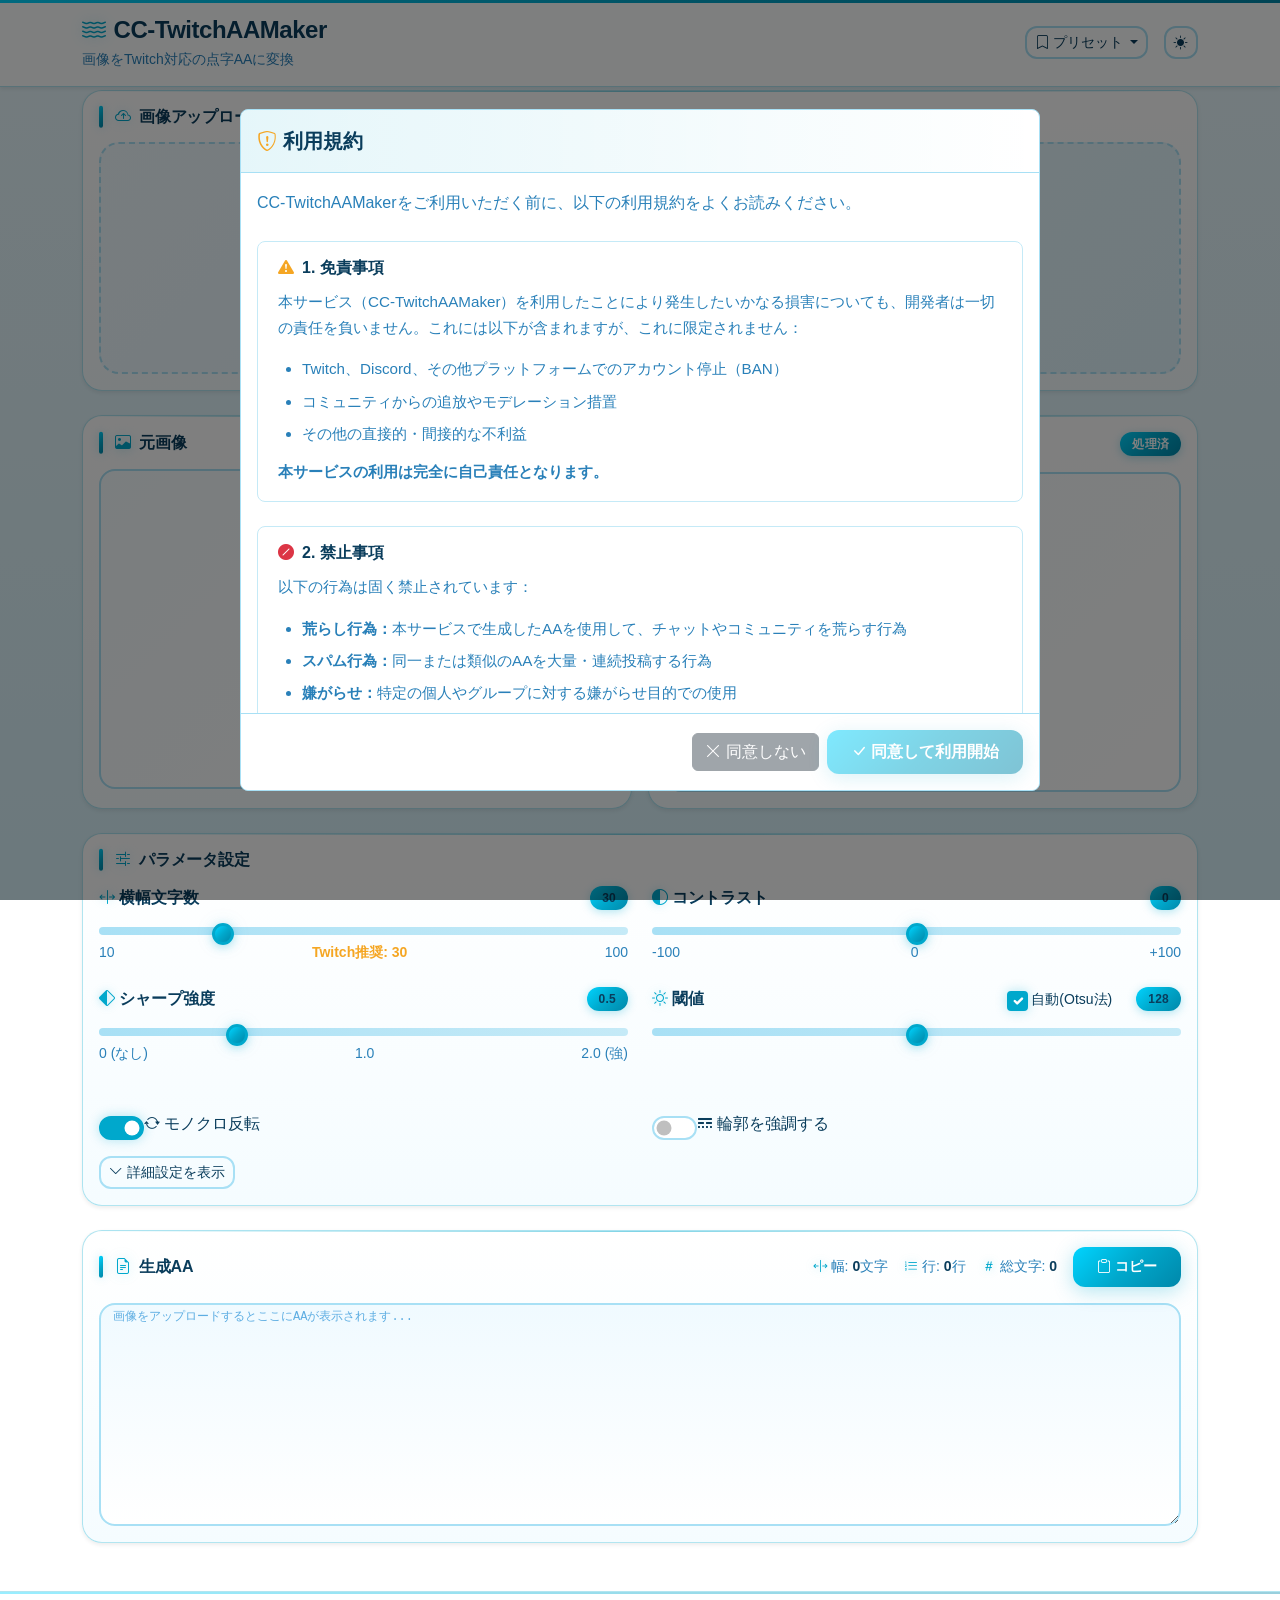
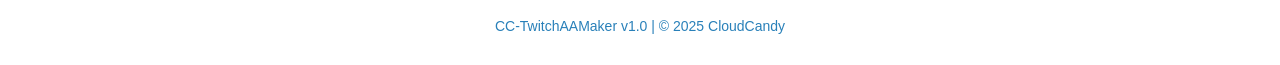
==== index.html @ 6445934b "first commit" ====
<!DOCTYPE html>
<!--
  CC-TwitchAAMaker v1.0
  画像をTwitchチャット対応の点字アスキーアート（Braille AA）に変換するWebアプリケーション
  
  Author: CloudCandy
  License: MIT
  Repository: https://github.com/CloudCandy/CC-TwitchAAMaker
-->
<html lang="ja">
<head>
  <meta charset="UTF-8">
  <meta name="viewport" content="width=device-width, initial-scale=1.0">
  <title>CC-TwitchAAMaker v1.0</title>
  <meta name="description" content="画像をTwitchチャット用の点字アスキーアートに変換するツール">
  <meta name="author" content="CloudCandy">
  <link
    href="https://cdn.jsdelivr.net/npm/bootstrap@5.3.3/dist/css/bootstrap.min.css"
    rel="stylesheet"
    integrity="sha384-QWTKZyjpPEjISv5WaRU9OFeRpok6YctnYmDr5pNlyT2bRjXh0JMhjY6hW+ALEwIH"
    crossorigin="anonymous"
  >
  <link
    rel="stylesheet"
    href="https://cdn.jsdelivr.net/npm/bootstrap-icons@1.11.3/font/bootstrap-icons.min.css"
  >
  <!-- Cropper.js CSS -->
  <link
    rel="stylesheet"
    href="https://cdn.jsdelivr.net/npm/cropperjs@1.6.2/dist/cropper.min.css"
  >
  <link rel="stylesheet" href="css/index.css">
</head>
<body class="theme-dark">
  <!-- Header -->
  <header class="app-header py-3 mb-4 shadow-sm">
    <div class="container d-flex flex-column flex-md-row align-items-md-center justify-content-between gap-3">
      <div>
        <h1 class="h4 mb-1 d-flex align-items-center gap-2">
          <i class="bi bi-water"></i>
          CC-TwitchAAMaker
        </h1>
        <p class="mb-0 small" style="color: var(--text-secondary);">画像をTwitch対応の点字AAに変換</p>
      </div>
      <div class="d-flex align-items-center gap-3">
        <!-- Preset Dropdown -->
        <div class="dropdown">
          <button class="btn btn-outline-secondary btn-sm dropdown-toggle" type="button" id="presetDropdown" data-bs-toggle="dropdown" aria-expanded="false">
            <i class="bi bi-bookmark"></i> プリセット
          </button>
          <ul class="dropdown-menu dropdown-menu-end" aria-labelledby="presetDropdown">
            <li><h6 class="dropdown-header">組み込みプリセット</h6></li>
            <li><button class="dropdown-item" type="button" data-preset="default">デフォルト</button></li>
            <li><button class="dropdown-item" type="button" data-preset="photo">写真向け</button></li>
            <li><button class="dropdown-item" type="button" data-preset="lineart">線画・ロゴ向け</button></li>
            <li><button class="dropdown-item" type="button" data-preset="pixel">ドット絵向け</button></li>
            <li><button class="dropdown-item" type="button" data-preset="illustration">イラスト向け</button></li>
            <li><button class="dropdown-item" type="button" data-preset="edge">エッジ抽出</button></li>
            <li><hr class="dropdown-divider"></li>
            <li><h6 class="dropdown-header">カスタム</h6></li>
            <li><button class="dropdown-item" type="button" id="savePreset"><i class="bi bi-save"></i> 現在の設定を保存</button></li>
            <li><button class="dropdown-item" type="button" id="loadPreset"><i class="bi bi-folder-open"></i> 保存した設定を読込</button></li>
          </ul>
        </div>
        <!-- Theme Toggle -->
        <button id="themeToggle" class="btn btn-outline-secondary btn-sm" type="button" aria-label="テーマ切替">
          <i class="bi bi-moon-fill"></i>
        </button>
      </div>
    </div>
  </header>

  <main class="container pb-5">
    <!-- Image Upload with Drag & Drop -->
    <div class="card mb-4 shadow-sm">
      <div class="card-body">
        <h2 class="h6 mb-3 d-flex align-items-center gap-2">
          <i class="bi bi-cloud-arrow-up"></i> 画像アップロード
        </h2>
        <div id="dropZone" class="drop-zone" role="button" tabindex="0" aria-label="画像をドラッグ&ドロップまたはクリックして選択">
          <div class="drop-zone-content">
            <i class="bi bi-droplet-half display-4 mb-2"></i>
            <p class="mb-1">ここに画像をドラッグ&ドロップ</p>
            <p class="small mb-0">または<span class="text-primary fw-semibold">クリックして選択</span></p>
          </div>
          <input type="file" class="d-none" id="imageInput" accept="image/*">
        </div>
      </div>
    </div>

    <!-- Preview Section -->
    <div class="row g-3 mb-4">
      <div class="col-lg-6">
        <div class="card h-100 shadow-sm">
          <div class="card-body">
            <div class="d-flex justify-content-between align-items-center mb-3">
              <h2 class="h6 mb-0 d-flex align-items-center gap-2">
                <i class="bi bi-image"></i> 元画像
              </h2>
              <span class="badge bg-secondary">入力</span>
            </div>
            <div class="preview-container">
              <img id="imagePreview" class="preview-image" alt="元画像プレビュー">
              <div class="preview-placeholder" id="originalPlaceholder">
                <i class="bi bi-image display-5"></i>
              </div>
            </div>
          </div>
        </div>
      </div>
      <div class="col-lg-6">
        <div class="card h-100 shadow-sm">
          <div class="card-body">
            <div class="d-flex justify-content-between align-items-center mb-3">
              <h2 class="h6 mb-0 d-flex align-items-center gap-2">
                <i class="bi bi-stars"></i> 処理後
              </h2>
              <span class="badge bg-primary">処理済</span>
            </div>
            <div class="preview-container">
              <img id="ditherImagePreview" class="preview-image" alt="処理後プレビュー">
              <div class="preview-placeholder" id="processedPlaceholder">
                <i class="bi bi-stars display-5"></i>
              </div>
            </div>
          </div>
        </div>
      </div>
    </div>

    <!-- Parameters Section -->
    <div class="card mb-4 shadow-sm">
      <div class="card-body">
        <h2 class="h6 mb-3 d-flex align-items-center gap-2">
          <i class="bi bi-sliders2"></i> パラメータ設定
        </h2>
        
        <!-- Basic Parameters (Always Visible) -->
        <div class="row g-4" id="basicParams">
          <!-- Width -->
          <div class="col-md-6">
            <label for="aa-width" class="form-label d-flex justify-content-between">
              <span><i class="bi bi-arrows-expand-vertical"></i> 横幅文字数</span>
              <span class="badge bg-primary" id="widthValue">30</span>
            </label>
            <input type="range" class="form-range" id="aa-width" min="10" max="100" value="30">
            <div class="d-flex justify-content-between small" style="color: var(--text-secondary);">
              <span>10</span>
              <span class="text-warning fw-semibold">Twitch推奨: 30</span>
              <span>100</span>
            </div>
          </div>

          <!-- Contrast -->
          <div class="col-md-6">
            <label for="aa-contrast" class="form-label d-flex justify-content-between">
              <span><i class="bi bi-circle-half"></i> コントラスト</span>
              <span class="badge bg-primary" id="contrastValue">0</span>
            </label>
            <input type="range" class="form-range" id="aa-contrast" min="-100" max="100" value="0">
            <div class="d-flex justify-content-between small" style="color: var(--text-secondary);">
              <span>-100</span>
              <span>0</span>
              <span>+100</span>
            </div>
          </div>

          <!-- Sharpen -->
          <div class="col-md-6">
            <label for="aa-sharpen" class="form-label d-flex justify-content-between">
              <span><i class="bi bi-diamond-half"></i> シャープ強度</span>
              <span class="badge bg-primary" id="sharpenValue">0.5</span>
            </label>
            <input type="range" class="form-range" id="aa-sharpen" min="0" max="2" step="0.1" value="0.5">
            <div class="d-flex justify-content-between small" style="color: var(--text-secondary);">
              <span>0 (なし)</span>
              <span>1.0</span>
              <span>2.0 (強)</span>
            </div>
          </div>

          <!-- Binary Threshold (default visible) -->
          <div class="col-md-6" id="binaryThresholdGroup">
            <label for="aa-threshold" class="form-label d-flex justify-content-between align-items-center">
              <span><i class="bi bi-brightness-high"></i> 閾値</span>
              <div class="d-flex align-items-center gap-2">
                <div class="form-check form-check-inline mb-0">
                  <input class="form-check-input" type="checkbox" id="autoThreshold" checked>
                  <label class="form-check-label small" for="autoThreshold">自動(Otsu法)</label>
                </div>
                <span class="badge bg-primary" id="thresholdValue">128</span>
              </div>
            </label>
            <input type="range" class="form-range" id="aa-threshold" min="0" max="255" value="128">
          </div>

          <!-- Reverse Option -->
          <div class="col-md-6">
            <div class="form-check form-switch mt-4">
              <input class="form-check-input" type="checkbox" id="aa-reverse" checked>
              <label class="form-check-label" for="aa-reverse">
                <i class="bi bi-arrow-repeat"></i> モノクロ反転
              </label>
            </div>
          </div>

          <!-- Contour Enhancement -->
          <div class="col-md-6">
            <div class="form-check form-switch mt-4">
              <input class="form-check-input" type="checkbox" id="aa-contour">
              <label class="form-check-label" for="aa-contour">
                <i class="bi bi-border-style"></i> 輪郭を強調する
              </label>
            </div>
          </div>
        </div>

        <!-- Advanced Toggle Button -->
        <div class="mt-3">
          <button type="button" class="btn btn-outline-secondary btn-sm" id="toggleAdvanced" data-expanded="false">
            <i class="bi bi-chevron-down"></i> 詳細設定を表示
          </button>
        </div>

        <!-- Advanced Parameters (Hidden by Default) -->
        <div class="row g-4 mt-2" id="advancedParams" style="display: none;">
          <!-- Gamma -->
          <div class="col-md-6">
            <label for="aa-gamma" class="form-label d-flex justify-content-between">
              <span><i class="bi bi-sun"></i> ガンマ補正</span>
              <span class="badge bg-primary" id="gammaValue">1.0</span>
            </label>
            <input type="range" class="form-range" id="aa-gamma" min="0.1" max="3.0" step="0.1" value="1.0">
            <div class="d-flex justify-content-between small" style="color: var(--text-secondary);">
              <span>0.1 (暗)</span>
              <span>1.0</span>
              <span>3.0 (明)</span>
            </div>
          </div>

          <!-- Noise Reduction -->
          <div class="col-md-6">
            <label for="aa-noise" class="form-label d-flex justify-content-between">
              <span><i class="bi bi-magic"></i> ノイズ除去</span>
            </label>
            <select class="form-select" id="aa-noise">
              <option value="none">なし</option>
              <option value="median">メディアンフィルタ</option>
              <option value="gaussian">ガウシアンブラー</option>
            </select>
          </div>

          <!-- Noise Strength (conditional) -->
          <div class="col-md-6" id="noiseStrengthGroup" style="display: none;">
            <label for="aa-noise-strength" class="form-label d-flex justify-content-between">
              <span><i class="bi bi-sliders"></i> ノイズ除去強度</span>
              <span class="badge bg-primary" id="noiseStrengthValue">1</span>
            </label>
            <input type="range" class="form-range" id="aa-noise-strength" min="1" max="3" step="1" value="1">
            <div class="d-flex justify-content-between small" style="color: var(--text-secondary);">
              <span>1 (弱)</span>
              <span>2</span>
              <span>3 (強)</span>
            </div>
          </div>

          <!-- Edge Filter -->
          <div class="col-md-6">
            <label for="aa-edge" class="form-label d-flex justify-content-between">
              <span><i class="bi bi-border-style"></i> エッジ検出</span>
            </label>
            <select class="form-select" id="aa-edge">
              <option value="none">なし</option>
              <optgroup label="基本">
                <option value="sobel">Sobel</option>
                <option value="prewitt">Prewitt</option>
                <option value="laplacian">Laplacian</option>
              </optgroup>
              <optgroup label="高精度">
                <option value="scharr">Scharr（高精度）</option>
                <option value="canny">Canny（最高品質）</option>
              </optgroup>
              <optgroup label="輪郭強調">
                <option value="dog">DoG（差分ガウス）</option>
                <option value="edge-enhance">輪郭強調</option>
              </optgroup>
            </select>
          </div>

          <!-- Threshold Type -->
          <div class="col-md-6">
            <label for="aa-threshold-type" class="form-label d-flex justify-content-between">
              <span><i class="bi bi-brightness-high"></i> 閾値方式</span>
            </label>
            <select class="form-select" id="aa-threshold-type">
              <option value="binary">二値化閾値</option>
              <option value="adaptive">適応的閾値</option>
            </select>
          </div>

          <!-- Adaptive Threshold Block Size (conditional) -->
          <div class="col-md-6" id="adaptiveBlockSizeGroup" style="display: none;">
            <label for="aa-adaptive-blocksize" class="form-label d-flex justify-content-between">
              <span><i class="bi bi-grid"></i> ブロックサイズ</span>
              <span class="badge bg-primary" id="adaptiveBlockSizeValue">11</span>
            </label>
            <input type="range" class="form-range" id="aa-adaptive-blocksize" min="3" max="31" step="2" value="11">
            <div class="d-flex justify-content-between small" style="color: var(--text-secondary);">
              <span>3 (細)</span>
              <span>15</span>
              <span>31 (粗)</span>
            </div>
          </div>

          <!-- Adaptive Threshold C (conditional) -->
          <div class="col-md-6" id="adaptiveCGroup" style="display: none;">
            <label for="aa-adaptive-c" class="form-label d-flex justify-content-between">
              <span><i class="bi bi-plus-slash-minus"></i> 補正値(C)</span>
              <span class="badge bg-primary" id="adaptiveCValue">2</span>
            </label>
            <input type="range" class="form-range" id="aa-adaptive-c" min="-10" max="20" step="1" value="2">
            <div class="d-flex justify-content-between small" style="color: var(--text-secondary);">
              <span>-10</span>
              <span>5</span>
              <span>20</span>
            </div>
          </div>

          <!-- Dither Option -->
          <div class="col-md-6">
            <div class="form-check form-switch mt-4">
              <input class="form-check-input" type="checkbox" id="aa-dither">
              <label class="form-check-label" for="aa-dither">
                <i class="bi bi-grid-3x3-gap"></i> ディザリング
              </label>
            </div>
          </div>

          <!-- Blank Character Option -->
          <div class="col-md-6">
            <div class="form-check form-switch mt-4">
              <input class="form-check-input" type="checkbox" id="aa-dot-blank" checked>
              <label class="form-check-label" for="aa-dot-blank">
                <i class="bi bi-square"></i> 空白を1ドット文字で統一
                <small class="d-block text-muted" style="font-size: 0.75rem;">幅ズレ防止（⡀）/ OFF時は空白（⠀）</small>
              </label>
            </div>
          </div>
        </div>
      </div>
    </div>

    <!-- Result Section -->
    <div class="card shadow-sm">
      <div class="card-body">
        <div class="d-flex flex-wrap justify-content-between align-items-center gap-2 mb-3">
          <h2 class="h6 mb-0 d-flex align-items-center gap-2">
            <i class="bi bi-file-earmark-text"></i> 生成AA
          </h2>
          <div class="d-flex align-items-center gap-3">
            <!-- Stats -->
            <div class="aa-stats d-flex gap-3 small">
              <span>
                <i class="bi bi-arrows-expand-vertical"></i> 幅: <span id="statCols" class="fw-semibold">0</span>文字
              </span>
              <span>
                <i class="bi bi-list-ol"></i> 行: <span id="statRows" class="fw-semibold">0</span>行
              </span>
              <span>
                <i class="bi bi-hash"></i> 総文字: <span id="statTotal" class="fw-semibold">0</span>
              </span>
            </div>
            <!-- Copy Button -->
            <button id="copyAA" class="btn btn-primary btn-sm" type="button">
              <i class="bi bi-clipboard"></i> コピー
            </button>
          </div>
        </div>
        <textarea 
          class="form-control aa-output" 
          id="aa-result" 
          rows="15" 
          readonly 
          placeholder="画像をアップロードするとここにAAが表示されます..."
          aria-label="生成されたアスキーアート"
        ></textarea>
      </div>
    </div>
  </main>

  <!-- Toast Container -->
  <div class="toast-container position-fixed bottom-0 end-0 p-3">
    <div id="toast" class="toast align-items-center border-0" role="alert" aria-live="assertive" aria-atomic="true">
      <div class="d-flex">
        <div class="toast-body text-white">
          <i class="bi bi-check-circle me-2"></i>
          <span id="toastMessage">コピーしました！</span>
        </div>
        <button type="button" class="btn-close btn-close-white me-2 m-auto" data-bs-dismiss="toast" aria-label="閉じる"></button>
      </div>
    </div>
  </div>

  <!-- Crop Modal -->
  <div class="modal fade" id="cropModal" tabindex="-1" aria-labelledby="cropModalLabel" aria-hidden="true" data-bs-backdrop="static">
    <div class="modal-dialog modal-xl modal-dialog-centered">
      <div class="modal-content">
        <div class="modal-header">
          <h5 class="modal-title" id="cropModalLabel">
            <i class="bi bi-crop"></i> 画像をクリッピング
          </h5>
          <button type="button" class="btn-close" data-bs-dismiss="modal" aria-label="閉じる"></button>
        </div>
        <div class="modal-body">
          <div class="crop-instructions mb-3">
            <small class="text-secondary">
              <i class="bi bi-info-circle"></i> 
              ドラッグで範囲を選択・調整してください。クリッピングせずに確定すると画像全体を使用します。
            </small>
          </div>
          <div class="crop-container" id="cropContainer">
            <img id="cropImage" src="" alt="クリッピング対象画像">
          </div>
          <div class="crop-info mt-3 d-flex flex-wrap justify-content-between align-items-center gap-2">
            <div class="d-flex flex-wrap gap-2">
              <span class="badge bg-secondary" id="cropSizeInfo">選択範囲: --</span>
              <span class="badge bg-info" id="cropOriginalSize">元画像: --</span>
            </div>
            <div class="btn-group btn-group-sm">
              <button type="button" class="btn btn-outline-secondary" id="cropRotateLeft" title="左に90°回転">
                <i class="bi bi-arrow-counterclockwise"></i>
              </button>
              <button type="button" class="btn btn-outline-secondary" id="cropRotateRight" title="右に90°回転">
                <i class="bi bi-arrow-clockwise"></i>
              </button>
              <button type="button" class="btn btn-outline-secondary" id="cropFlipH" title="水平反転">
                <i class="bi bi-symmetry-vertical"></i>
              </button>
              <button type="button" class="btn btn-outline-secondary" id="cropFlipV" title="垂直反転">
                <i class="bi bi-symmetry-horizontal"></i>
              </button>
              <button type="button" class="btn btn-outline-secondary" id="cropReset" title="リセット">
                <i class="bi bi-x-circle"></i>
              </button>
            </div>
          </div>
        </div>
        <div class="modal-footer">
          <button type="button" class="btn btn-outline-secondary" id="cropSkip">
            <i class="bi bi-arrow-right"></i> クリッピングせずに使用
          </button>
          <button type="button" class="btn btn-primary" id="cropConfirm">
            <i class="bi bi-check-lg"></i> クリッピングして確定
          </button>
        </div>
      </div>
    </div>
  </div>

  <!-- Terms of Service Modal -->
  <div class="modal fade" id="tosModal" data-bs-backdrop="static" data-bs-keyboard="false" tabindex="-1" aria-labelledby="tosModalLabel" aria-hidden="true">
    <div class="modal-dialog modal-lg modal-dialog-centered modal-dialog-scrollable">
      <div class="modal-content">
        <div class="modal-header">
          <h5 class="modal-title" id="tosModalLabel">
            <i class="bi bi-shield-exclamation"></i> 利用規約
          </h5>
        </div>
        <div class="modal-body">
          <div class="tos-content">
            <p class="lead mb-4">CC-TwitchAAMakerをご利用いただく前に、以下の利用規約をよくお読みください。</p>
            
            <div class="tos-section mb-4">
              <h6 class="tos-section-title"><i class="bi bi-exclamation-triangle-fill text-warning"></i> 1. 免責事項</h6>
              <div class="tos-section-content">
                <p>本サービス（CC-TwitchAAMaker）を利用したことにより発生したいかなる損害についても、開発者は一切の責任を負いません。これには以下が含まれますが、これに限定されません：</p>
                <ul>
                  <li>Twitch、Discord、その他プラットフォームでのアカウント停止（BAN）</li>
                  <li>コミュニティからの追放やモデレーション措置</li>
                  <li>その他の直接的・間接的な不利益</li>
                </ul>
                <p class="mb-0"><strong>本サービスの利用は完全に自己責任となります。</strong></p>
              </div>
            </div>
            
            <div class="tos-section mb-4">
              <h6 class="tos-section-title"><i class="bi bi-slash-circle-fill text-danger"></i> 2. 禁止事項</h6>
              <div class="tos-section-content">
                <p>以下の行為は固く禁止されています：</p>
                <ul>
                  <li><strong>荒らし行為：</strong>本サービスで生成したAAを使用して、チャットやコミュニティを荒らす行為</li>
                  <li><strong>スパム行為：</strong>同一または類似のAAを大量・連続投稿する行為</li>
                  <li><strong>嫌がらせ：</strong>特定の個人やグループに対する嫌がらせ目的での使用</li>
                  <li><strong>違法コンテンツ：</strong>違法、有害、または不適切なコンテンツの生成・配布</li>
                  <li><strong>著作権侵害：</strong>著作権で保護された画像の無断使用</li>
                </ul>
                <p class="mb-0 text-danger"><strong><i class="bi bi-exclamation-octagon"></i> 荒らし行為が確認された場合、本サービスの利用権利を永久に剥奪します。</strong></p>
              </div>
            </div>
            
            <div class="tos-section mb-4">
              <h6 class="tos-section-title"><i class="bi bi-hand-thumbs-up-fill text-success"></i> 3. 適切な使用方法</h6>
              <div class="tos-section-content">
                <p>本サービスは以下のような用途での使用を想定しています：</p>
                <ul>
                  <li>配信者への応援メッセージとしてのAA投稿</li>
                  <li>コミュニティ内での適度なエンターテインメント</li>
                  <li>個人的な創作活動</li>
                </ul>
                <p class="mb-0">各プラットフォームの利用規約やコミュニティガイドラインを遵守してください。</p>
              </div>
            </div>
            
            <div class="tos-section mb-4">
              <h6 class="tos-section-title"><i class="bi bi-arrow-repeat"></i> 4. 規約の変更</h6>
              <div class="tos-section-content">
                <p class="mb-0">本規約は予告なく変更される場合があります。変更後も継続して本サービスを利用された場合、変更後の規約に同意したものとみなします。</p>
              </div>
            </div>
            
            <div class="tos-section">
              <h6 class="tos-section-title"><i class="bi bi-info-circle-fill text-info"></i> 5. お問い合わせ</h6>
              <div class="tos-section-content">
                <p class="mb-0">本サービスに関するお問い合わせは、GitHubリポジトリのIssuesまたは開発者のSNSアカウントまでお願いいたします。</p>
              </div>
            </div>
          </div>
          
          <hr class="my-4">
          
          <div class="form-check">
            <input class="form-check-input" type="checkbox" id="tosAgreeCheck">
            <label class="form-check-label" for="tosAgreeCheck">
              <strong>上記の利用規約を読み、内容に同意します。</strong>
            </label>
          </div>
        </div>
        <div class="modal-footer">
          <button type="button" class="btn btn-secondary" id="tosDecline" disabled>
            <i class="bi bi-x-lg"></i> 同意しない
          </button>
          <button type="button" class="btn btn-primary" id="tosAgree" disabled>
            <i class="bi bi-check-lg"></i> 同意して利用開始
          </button>
        </div>
      </div>
    </div>
  </div>

  <!-- Footer -->
  <footer class="text-center py-4 small">
    <p class="mb-1" style="color: var(--text-secondary);">CC-TwitchAAMaker v1.0 | &copy; 2025 CloudCandy</p>
  </footer>

  <script src="https://cdn.jsdelivr.net/npm/bootstrap@5.3.3/dist/js/bootstrap.bundle.min.js" integrity="sha384-YvpcrYf0tY3lHB60NNkmXc5s9fDVZLESaAA55NDzOxhy9GkcIdslK1eN7N6jIeHz" crossorigin="anonymous"></script>
  <!-- Cropper.js -->
  <script src="https://cdn.jsdelivr.net/npm/cropperjs@1.6.2/dist/cropper.min.js"></script>
  <script src="js/index.js"></script>
</body>
</html>
---- css/index.css ----
/**
 * CC-TwitchAAMaker v1.0 - Styles
 * 画像をTwitchチャット対応の点字AAに変換するWebアプリケーション
 * 
 * 清涼感・未来感・青春・サイダーをイメージした水色・青ベースのデザイン
 * 
 * @author CloudCandy
 * @license MIT
 * @version 1.0.0
 */

/* ----------------------------------------
   CSS Variables - Theme System
   ---------------------------------------- */
:root {
  /* Dark Theme (Default) - 深海から見上げる青空 */
  --bg-main: #0a1628;
  --bg-surface: #0f2140;
  --bg-surface-hover: #153058;
  --bg-input: #0d1c35;
  --text-primary: #e8f4fc;
  --text-secondary: #7eb8e0;
  --text-muted: #4a8cbd;
  --border-default: #1e4976;
  --border-muted: #163a5c;
  --accent-primary: #00d4ff;
  --accent-primary-hover: #00b8e6;
  --accent-secondary: #0099cc;
  --accent-success: #00e5a0;
  --accent-warning: #ffc857;
  --accent-danger: #ff6b6b;
  --shadow-color: rgba(0, 180, 255, 0.15);
  --shadow-card: 0 10px 40px rgba(0, 150, 220, 0.35), 0 6px 20px rgba(0, 100, 180, 0.25);
  --shadow-card-hover: 0 16px 50px rgba(0, 180, 255, 0.45), 0 8px 25px rgba(0, 130, 200, 0.3);
  --glow-color: rgba(0, 212, 255, 0.4);
  --glow-soft: rgba(0, 212, 255, 0.15);
  --aa-bg: #081222;
  --aa-text: #b8e0f7;
  --preview-bg: #0d1c35;
  --drop-zone-bg: linear-gradient(135deg, #0f2140 0%, #0a1a30 100%);
  --drop-zone-border: #00d4ff;
  --drop-zone-active-bg: linear-gradient(135deg, #153058 0%, #1a3a5c 100%);
  --gradient-accent: linear-gradient(135deg, #00d4ff 0%, #0099ff 50%, #0066cc 100%);
  --gradient-surface: linear-gradient(180deg, #0a1628 0%, #071020 100%);
  --gradient-card: linear-gradient(180deg, #0f2140 0%, #0c1a32 100%);
  --card-header-bg: linear-gradient(90deg, rgba(0, 212, 255, 0.1) 0%, transparent 100%);
  --glass-bg: rgba(15, 33, 64, 0.8);
  --glass-border: rgba(0, 212, 255, 0.2);
}

.theme-light {
  /* Light Theme - 夏の空とソーダ水 */
  --bg-main: #e8f7fc;
  --bg-surface: #ffffff;
  --bg-surface-hover: #d4f0fa;
  --bg-input: #ffffff;
  --text-primary: #0a3d5c;
  --text-secondary: #2980b9;
  --text-muted: #5dade2;
  --border-default: #a8e0f5;
  --border-muted: #c5eaf7;
  --accent-primary: #00a8cc;
  --accent-primary-hover: #0090b3;
  --accent-secondary: #0077aa;
  --accent-success: #00c896;
  --accent-warning: #f5a623;
  --accent-danger: #e74c3c;
  --shadow-color: rgba(0, 150, 200, 0.12);
  --shadow-card: 0 10px 40px rgba(0, 140, 180, 0.3), 0 6px 20px rgba(0, 100, 160, 0.2);
  --shadow-card-hover: 0 16px 50px rgba(0, 160, 200, 0.4), 0 8px 25px rgba(0, 120, 180, 0.25);
  --glow-color: rgba(0, 168, 204, 0.3);
  --glow-soft: rgba(0, 168, 204, 0.1);
  --aa-bg: #f0faff;
  --aa-text: #0a3d5c;
  --preview-bg: #f5fcff;
  --drop-zone-bg: linear-gradient(135deg, #f0faff 0%, #e0f5fc 100%);
  --drop-zone-border: #00a8cc;
  --drop-zone-active-bg: linear-gradient(135deg, #d4f0fa 0%, #c5eaf7 100%);
  --gradient-accent: linear-gradient(135deg, #00d4ff 0%, #00a8cc 50%, #0088aa 100%);
  --gradient-surface: linear-gradient(180deg, #e8f7fc 0%, #d8f2fa 100%);
  --gradient-card: linear-gradient(180deg, #ffffff 0%, #f5fcff 100%);
  --card-header-bg: linear-gradient(90deg, rgba(0, 168, 204, 0.1) 0%, transparent 100%);
  --glass-bg: rgba(255, 255, 255, 0.9);
  --glass-border: rgba(0, 168, 204, 0.3);
}

/* ----------------------------------------
   Base Styles
   ---------------------------------------- */
body {
  background: var(--gradient-surface);
  background-attachment: fixed;
  color: var(--text-primary);
  font-family: -apple-system, BlinkMacSystemFont, "Segoe UI", "Noto Sans JP", Helvetica, Arial, sans-serif;
  transition: background 0.3s ease, color 0.3s ease;
  min-height: 100vh;
  position: relative;
}

/* ----------------------------------------
   Header - サイダーの泡のような軽やかさ
   ---------------------------------------- */
.app-header {
  background: var(--glass-bg);
  backdrop-filter: blur(10px);
  -webkit-backdrop-filter: blur(10px);
  border-bottom: 1px solid var(--glass-border);
  box-shadow: 0 4px 30px var(--shadow-color);
  position: fixed;
  top: 0;
  left: 0;
  right: 0;
  overflow: visible;
  z-index: 1000;
}

/* ヘッダー固定によるコンテンツのオフセット */
body {
  padding-top: 90px; /* ヘッダーの高さ分 */
}

@media (max-width: 767.98px) {
  body {
    padding-top: 110px; /* モバイルでは高さが増える */
  }
}

.app-header::before {
  content: '';
  position: absolute;
  top: 0;
  left: 0;
  right: 0;
  height: 3px;
  background: var(--gradient-accent);
}

.app-header h1 {
  color: var(--text-primary);
  font-weight: 700;
  letter-spacing: -0.02em;
}

.app-header h1 i {
  color: var(--accent-primary);
  filter: drop-shadow(0 0 8px var(--glow-color));
}

/* ----------------------------------------
   Cards - 水色シャドウ付きガラス風カード
   ---------------------------------------- */
.card {
  background: var(--gradient-card);
  border: 1px solid var(--glass-border);
  border-radius: 20px;
  box-shadow: var(--shadow-card);
  overflow: hidden;
  transition: transform 0.3s ease, box-shadow 0.3s ease;
  position: relative;
}

.card::before {
  content: '';
  position: absolute;
  top: 0;
  left: 0;
  right: 0;
  height: 1px;
  background: linear-gradient(90deg, transparent, var(--accent-primary), transparent);
  opacity: 0.5;
}

.card:hover {
  transform: translateY(-4px);
  box-shadow: var(--shadow-card-hover);
}

.card-body {
  background: transparent;
  position: relative;
  z-index: 1;
}

/* Card Headers - セクションタイトル */
.card h2 {
  color: var(--text-primary) !important;
  font-weight: 700;
  position: relative;
  padding-left: 1rem;
  letter-spacing: -0.01em;
}

.card h2::before {
  content: '';
  position: absolute;
  left: 0;
  top: 50%;
  transform: translateY(-50%);
  width: 4px;
  height: 1.4em;
  background: var(--gradient-accent);
  border-radius: 2px;
  box-shadow: 0 0 10px var(--glow-color);
}

.card h2 i {
  color: var(--accent-primary);
  filter: drop-shadow(0 0 6px var(--glow-color));
}

/* ----------------------------------------
   Form Elements
   ---------------------------------------- */
.form-control,
.form-select {
  background-color: var(--bg-input);
  color: var(--text-primary);
  border: 1px solid var(--border-default);
  border-radius: 12px;
  transition: all 0.25s ease;
}

.form-control:focus,
.form-select:focus {
  background-color: var(--bg-input);
  color: var(--text-primary);
  border-color: var(--accent-primary);
  box-shadow: 0 0 0 4px var(--glow-soft), 0 0 20px var(--glow-color);
}

.form-control::placeholder {
  color: var(--text-muted);
}

/* Labels */
.form-label {
  color: var(--text-primary) !important;
  font-weight: 600;
}

.form-label span {
  color: var(--text-primary);
}

.form-label i {
  color: var(--accent-primary);
  filter: drop-shadow(0 0 4px var(--glow-color));
}

/* Range Slider - 水滴のようなスライダー */
.form-range {
  height: 8px;
}

.form-range::-webkit-slider-thumb {
  background: var(--gradient-accent);
  border: 3px solid var(--accent-primary);
  width: 22px;
  height: 22px;
  cursor: pointer;
  box-shadow: 0 2px 10px var(--glow-color), 0 0 20px var(--glow-soft);
  transition: transform 0.2s ease, box-shadow 0.2s ease;
}

.form-range::-webkit-slider-thumb:hover {
  transform: scale(1.15);
  box-shadow: 0 4px 15px var(--glow-color), 0 0 30px var(--glow-soft);
}

.form-range::-moz-range-thumb {
  background: var(--gradient-accent);
  border: 3px solid var(--accent-primary);
  width: 22px;
  height: 22px;
  cursor: pointer;
  box-shadow: 0 2px 10px var(--glow-color);
}

.form-range::-webkit-slider-runnable-track {
  background: linear-gradient(90deg, var(--border-default), var(--border-muted));
  height: 8px;
  border-radius: 4px;
}

.form-range::-moz-range-track {
  background: linear-gradient(90deg, var(--border-default), var(--border-muted));
  height: 8px;
  border-radius: 4px;
}

/* Checkbox & Switch */
.form-check-input {
  background-color: var(--bg-input);
  border: 2px solid var(--border-default);
  width: 1.3em;
  height: 1.3em;
  transition: all 0.2s ease;
}

.form-check-input:checked {
  background-color: var(--accent-primary);
  border-color: var(--accent-primary);
  box-shadow: 0 0 12px var(--glow-color);
}

.form-check-input:focus {
  border-color: var(--accent-primary);
  box-shadow: 0 0 0 4px var(--glow-soft);
}

.form-check-label {
  color: var(--text-primary) !important;
  font-weight: 500;
}

.form-switch .form-check-input {
  width: 2.8em;
  height: 1.5em;
  border-radius: 1em;
}

/* ----------------------------------------
   Buttons - 泡のようなボタン
   ---------------------------------------- */
.btn-primary {
  background: var(--gradient-accent);
  border: none;
  color: #fff;
  font-weight: 600;
  padding: 0.6rem 1.5rem;
  border-radius: 12px;
  box-shadow: 0 4px 20px var(--glow-color);
  transition: all 0.25s ease;
  position: relative;
  overflow: hidden;
}

.btn-primary::before {
  content: '';
  position: absolute;
  top: 0;
  left: -100%;
  width: 100%;
  height: 100%;
  background: linear-gradient(90deg, transparent, rgba(255,255,255,0.3), transparent);
  transition: left 0.5s ease;
}

.btn-primary:hover::before {
  left: 100%;
}

.btn-primary:hover {
  transform: translateY(-3px);
  box-shadow: 0 8px 30px var(--glow-color);
  background: var(--gradient-accent);
  filter: brightness(1.1);
}

.btn-outline-secondary {
  color: var(--text-primary);
  border: 2px solid var(--border-default);
  border-radius: 12px;
  background: transparent;
  font-weight: 500;
  transition: all 0.25s ease;
}

.btn-outline-secondary:hover {
  background: var(--bg-surface-hover);
  color: var(--accent-primary);
  border-color: var(--accent-primary);
  box-shadow: 0 0 15px var(--glow-soft);
}

/* ----------------------------------------
   Badges - キラキラした飴玉
   ---------------------------------------- */
.badge.bg-primary {
  background: var(--gradient-accent) !important;
  font-weight: 700;
  padding: 0.5em 1em;
  border-radius: 20px;
  box-shadow: 0 2px 10px var(--glow-color);
  letter-spacing: 0.02em;
}

.badge.bg-secondary {
  background: linear-gradient(135deg, var(--text-muted), var(--text-secondary)) !important;
  border-radius: 20px;
  font-weight: 600;
}

/* ----------------------------------------
   Dropdown
   ---------------------------------------- */
.dropdown-menu {
  background: var(--glass-bg);
  backdrop-filter: blur(10px);
  -webkit-backdrop-filter: blur(10px);
  border: 1px solid var(--glass-border);
  border-radius: 16px;
  box-shadow: var(--shadow-card);
  padding: 0.75rem;
  z-index: 1050;
}

.dropdown-item {
  color: var(--text-primary);
  border-radius: 10px;
  padding: 0.6rem 1rem;
  font-weight: 500;
  transition: all 0.2s ease;
}

.dropdown-item:hover,
.dropdown-item:focus {
  background: linear-gradient(90deg, var(--glow-soft), transparent);
  color: var(--accent-primary);
  transform: translateX(4px);
}

.dropdown-header {
  color: var(--text-muted);
  font-size: 0.7rem;
  text-transform: uppercase;
  letter-spacing: 0.1em;
  font-weight: 700;
}

.dropdown-divider {
  border-color: var(--glass-border);
  margin: 0.5rem 0;
}

/* ----------------------------------------
   Drop Zone - 水面のような効果
   ---------------------------------------- */
.drop-zone {
  background: var(--drop-zone-bg);
  border: 2px dashed var(--border-default);
  border-radius: 20px;
  padding: 3.5rem 2rem;
  text-align: center;
  cursor: pointer;
  transition: all 0.3s ease;
  position: relative;
  overflow: hidden;
}

.drop-zone::before {
  content: '';
  position: absolute;
  top: -50%;
  left: -50%;
  width: 200%;
  height: 200%;
  background: radial-gradient(circle, var(--glow-soft) 0%, transparent 60%);
  opacity: 0;
  transition: opacity 0.4s ease;
  animation: ripple-bg 3s ease-in-out infinite;
}

@keyframes ripple-bg {
  0%, 100% { transform: scale(0.8); opacity: 0; }
  50% { transform: scale(1); opacity: 0.3; }
}

.drop-zone:hover::before,
.drop-zone.drag-over::before {
  opacity: 1;
}

.drop-zone:hover,
.drop-zone:focus {
  border-color: var(--accent-primary);
  border-style: solid;
  box-shadow: var(--shadow-card), inset 0 0 30px var(--glow-soft);
  outline: none;
}

.drop-zone.drag-over {
  background: var(--drop-zone-active-bg);
  border-color: var(--accent-primary);
  border-style: solid;
  transform: scale(1.02);
  box-shadow: var(--shadow-card-hover), inset 0 0 40px var(--glow-soft);
}

.drop-zone-content {
  pointer-events: none;
  position: relative;
  z-index: 1;
}

.drop-zone-content p {
  color: var(--text-primary);
  margin-bottom: 0.5rem;
  font-weight: 500;
}

.drop-zone-content .small {
  color: var(--text-secondary);
}

.drop-zone-content i {
  color: var(--accent-primary);
  filter: drop-shadow(0 0 15px var(--glow-color));
  transition: transform 0.3s ease;
}

.drop-zone:hover .drop-zone-content i {
  transform: scale(1.1);
}

/* ----------------------------------------
   Preview Container - 固定サイズ
   ---------------------------------------- */
.preview-container {
  position: relative;
  width: 100%;
  height: 320px;
  background: linear-gradient(135deg, var(--preview-bg), var(--bg-input));
  border: 2px solid var(--border-default);
  border-radius: 16px;
  display: flex;
  align-items: center;
  justify-content: center;
  overflow: hidden;
  transition: all 0.3s ease;
}

.preview-container:hover {
  border-color: var(--accent-primary);
  box-shadow: inset 0 0 20px var(--glow-soft);
}

.preview-image {
  display: none;
  width: 100%;
  height: 100%;
  object-fit: contain;
  padding: 10px;
}

.preview-image.visible {
  display: block;
}

.preview-placeholder {
  position: absolute;
  top: 50%;
  left: 50%;
  transform: translate(-50%, -50%);
  color: var(--text-muted);
  opacity: 0.6;
}

.preview-placeholder i {
  filter: drop-shadow(0 0 10px var(--glow-soft));
}

.preview-placeholder.hidden {
  display: none;
}

/* ----------------------------------------
   AA Output - 透明感のある出力欄
   ---------------------------------------- */
.aa-output {
  background: linear-gradient(180deg, var(--aa-bg), var(--bg-input)) !important;
  color: var(--aa-text) !important;
  font-family: "MS Gothic", "Yu Gothic", "Noto Sans Mono CJK JP", monospace;
  font-size: 0.75rem;
  line-height: 1.15;
  white-space: pre;
  overflow-x: auto;
  min-height: 300px;
  resize: vertical;
  border: 2px solid var(--border-default) !important;
  border-radius: 16px !important;
  transition: all 0.3s ease;
}

.aa-output:focus {
  border-color: var(--accent-primary) !important;
  box-shadow: 0 0 0 4px var(--glow-soft), var(--shadow-card) !important;
}

.aa-stats {
  font-family: -apple-system, BlinkMacSystemFont, "Segoe UI", sans-serif;
}

.aa-stats span {
  color: var(--text-secondary);
}

.aa-stats .fw-semibold {
  color: var(--text-primary) !important;
}

.aa-stats i {
  color: var(--accent-primary);
  filter: drop-shadow(0 0 4px var(--glow-color));
}

/* ----------------------------------------
   Toast
   ---------------------------------------- */
.toast {
  background: var(--gradient-accent);
  border-radius: 14px;
  box-shadow: var(--shadow-card);
}

/* ----------------------------------------
   Footer - 波打ち際のような
   ---------------------------------------- */
footer {
  background: var(--glass-bg);
  backdrop-filter: blur(10px);
  -webkit-backdrop-filter: blur(10px);
  border-top: 1px solid var(--glass-border);
  color: var(--text-secondary);
  position: relative;
}

footer::before {
  content: '';
  position: absolute;
  top: 0;
  left: 0;
  right: 0;
  height: 2px;
  background: var(--gradient-accent);
  opacity: 0.4;
}

footer p {
  color: var(--text-secondary);
}

/* ----------------------------------------
   Utilities
   ---------------------------------------- */
.text-secondary {
  color: var(--text-secondary) !important;
}

.text-primary {
  color: var(--accent-primary) !important;
}

.text-warning {
  color: var(--accent-warning) !important;
}

/* ----------------------------------------
   Animations - 水の波紋のような
   ---------------------------------------- */
@keyframes pulse {
  0%, 100% { opacity: 1; }
  50% { opacity: 0.6; }
}

@keyframes shimmer {
  0% { background-position: -200% center; }
  100% { background-position: 200% center; }
}

@keyframes float {
  0%, 100% { transform: translateY(0); }
  50% { transform: translateY(-8px); }
}

@keyframes glow-pulse {
  0%, 100% { box-shadow: var(--shadow-card); }
  50% { box-shadow: var(--shadow-card-hover); }
}

.processing {
  animation: pulse 1.5s ease-in-out infinite;
}

/* Floating effect for icons */
.drop-zone:hover .drop-zone-content i {
  animation: float 2s ease-in-out infinite;
}

/* ----------------------------------------
   Responsive
   ---------------------------------------- */
@media (max-width: 768px) {
  .aa-stats {
    flex-direction: column;
    gap: 0.25rem !important;
  }

  .drop-zone {
    padding: 2rem 1rem;
  }

  .aa-output {
    font-size: 0.625rem;
  }

  .preview-container {
    height: 240px;
  }

  body::before,
  body::after {
    display: none;
  }
}

/* ----------------------------------------
   Scrollbar - 水滴のようなスクロールバー
   ---------------------------------------- */
::-webkit-scrollbar {
  width: 12px;
  height: 12px;
}

::-webkit-scrollbar-track {
  background: var(--bg-main);
  border-radius: 6px;
}

::-webkit-scrollbar-thumb {
  background: linear-gradient(180deg, var(--border-default), var(--border-muted));
  border-radius: 6px;
  border: 3px solid var(--bg-main);
  transition: background 0.2s ease;
}

::-webkit-scrollbar-thumb:hover {
  background: var(--gradient-accent);
}

/* ----------------------------------------
   Special Effects
   ---------------------------------------- */

/* Glowing border animation for active elements */
@keyframes border-glow {
  0%, 100% { border-color: var(--border-default); }
  50% { border-color: var(--accent-primary); }
}

/* Water ripple effect */
.ripple {
  position: relative;
  overflow: hidden;
}

.ripple::after {
  content: '';
  position: absolute;
  top: 50%;
  left: 50%;
  width: 0;
  height: 0;
  background: radial-gradient(circle, var(--glow-color) 0%, transparent 70%);
  border-radius: 50%;
  transform: translate(-50%, -50%);
  opacity: 0;
  transition: width 0.6s ease, height 0.6s ease, opacity 0.6s ease;
}

.ripple:active::after {
  width: 300px;
  height: 300px;
  opacity: 0.3;
}

/* ----------------------------------------
   Crop Modal Styles
   ---------------------------------------- */
#cropModal .modal-content {
  background: var(--gradient-card);
  border: 1px solid var(--glass-border);
  border-radius: 20px;
  box-shadow: var(--shadow-card);
}

#cropModal .modal-header {
  background: var(--card-header-bg);
  border-bottom: 1px solid var(--border-muted);
  padding: 1rem 1.5rem;
}

#cropModal .modal-title {
  color: var(--text-primary);
  font-weight: 700;
}

#cropModal .modal-title i {
  color: var(--accent-primary);
  filter: drop-shadow(0 0 6px var(--glow-color));
}

#cropModal .modal-body {
  padding: 1.5rem;
}

#cropModal .modal-footer {
  background: var(--card-header-bg);
  border-top: 1px solid var(--border-muted);
  padding: 1rem 1.5rem;
}

#cropModal .btn-close {
  filter: invert(1) grayscale(100%) brightness(200%);
}

.theme-light #cropModal .btn-close {
  filter: none;
}

/* Crop Container - Cropper.js用 */
.crop-container {
  position: relative;
  background: var(--preview-bg);
  border-radius: 12px;
  overflow: hidden;
  min-height: 300px;
  max-height: 60vh;
  border: 1px solid var(--border-default);
}

#cropImage {
  display: block;
  max-width: 100%;
  max-height: 60vh;
}

/* Cropper.js テーマカスタマイズ */
.cropper-view-box,
.cropper-face {
  border-radius: 0;
}

.cropper-view-box {
  outline: 2px solid var(--accent-primary);
  outline-color: var(--accent-primary);
}

.cropper-line {
  background-color: var(--accent-primary);
}

.cropper-point {
  background-color: var(--accent-primary);
  width: 10px;
  height: 10px;
  opacity: 1;
}

.cropper-point.point-e,
.cropper-point.point-w {
  width: 6px;
  height: 20px;
  margin-top: -10px;
}

.cropper-point.point-n,
.cropper-point.point-s {
  width: 20px;
  height: 6px;
  margin-left: -10px;
}

.cropper-dashed {
  border-color: var(--accent-primary);
  opacity: 0.5;
}

.cropper-modal {
  background-color: rgba(0, 0, 0, 0.6);
}

/* Size info badge */
.crop-info .badge {
  font-family: 'SF Mono', 'Monaco', 'Inconsolata', monospace;
  font-size: 0.75rem;
}

/* Crop instructions */
.crop-instructions {
  padding: 0.75rem 1rem;
  background: var(--bg-surface);
  border-radius: 8px;
  border-left: 3px solid var(--accent-primary);
}

/* Crop toolbar buttons */
.crop-info .btn-group .btn {
  padding: 0.25rem 0.5rem;
}

.crop-info .btn-group .btn i {
  font-size: 0.875rem;
}

/* Responsive adjustments */
@media (max-width: 768px) {
  .crop-container {
    min-height: 200px;
    max-height: 50vh;
  }
  
  #cropImage {
    max-height: 50vh;
  }
  
  #cropModal .modal-dialog {
    margin: 0.5rem;
  }
  
  #cropModal .modal-footer {
    flex-direction: column;
    gap: 0.5rem;
  }
  
  #cropModal .modal-footer .btn {
    width: 100%;
  }
}

/* ----------------------------------------
   Terms of Service Modal
   ---------------------------------------- */
#tosModal .modal-content {
  background: var(--bg-surface);
  border: 1px solid var(--border-default);
}

#tosModal .modal-header {
  background: var(--card-header-bg);
  border-bottom: 1px solid var(--border-default);
}

#tosModal .modal-title {
  color: var(--text-primary);
  font-weight: 600;
}

#tosModal .modal-title i {
  color: var(--accent-warning);
}

#tosModal .modal-body {
  color: var(--text-primary);
  max-height: 60vh;
}

.tos-content {
  font-size: 0.95rem;
  line-height: 1.7;
}

.tos-content .lead {
  color: var(--text-secondary);
  font-size: 1rem;
}

.tos-section {
  background: var(--bg-input);
  border-radius: 8px;
  padding: 1rem 1.25rem;
  border: 1px solid var(--border-muted);
}

.tos-section-title {
  font-weight: 600;
  margin-bottom: 0.75rem;
  color: var(--text-primary);
  display: flex;
  align-items: center;
  gap: 0.5rem;
}

.tos-section-content {
  color: var(--text-secondary);
}

.tos-section-content ul {
  margin-bottom: 0.75rem;
  padding-left: 1.5rem;
}

.tos-section-content li {
  margin-bottom: 0.4rem;
}

.tos-section-content p:last-child {
  margin-bottom: 0;
}

#tosModal .form-check {
  padding: 1rem;
  background: var(--bg-input);
  border-radius: 8px;
  border: 2px solid var(--border-default);
  transition: border-color 0.2s ease;
}

#tosModal .form-check:has(input:checked) {
  border-color: var(--accent-success);
  background: rgba(0, 229, 160, 0.1);
}

#tosModal .form-check-input {
  width: 1.25rem;
  height: 1.25rem;
  margin-top: 0.125rem;
}

#tosModal .form-check-label {
  color: var(--text-primary);
  margin-left: 0.5rem;
}

#tosModal .modal-footer {
  background: var(--bg-input);
  border-top: 1px solid var(--border-default);
}

#tosModal #tosDecline:not(:disabled) {
  opacity: 1;
}

#tosModal #tosAgree:disabled {
  opacity: 0.5;
}

/* Blocked overlay when TOS not accepted */
.app-blocked {
  position: relative;
}

.app-blocked::after {
  content: '';
  position: fixed;
  top: 0;
  left: 0;
  right: 0;
  bottom: 0;
  background: rgba(0, 0, 0, 0.7);
  backdrop-filter: blur(5px);
  z-index: 999;
}
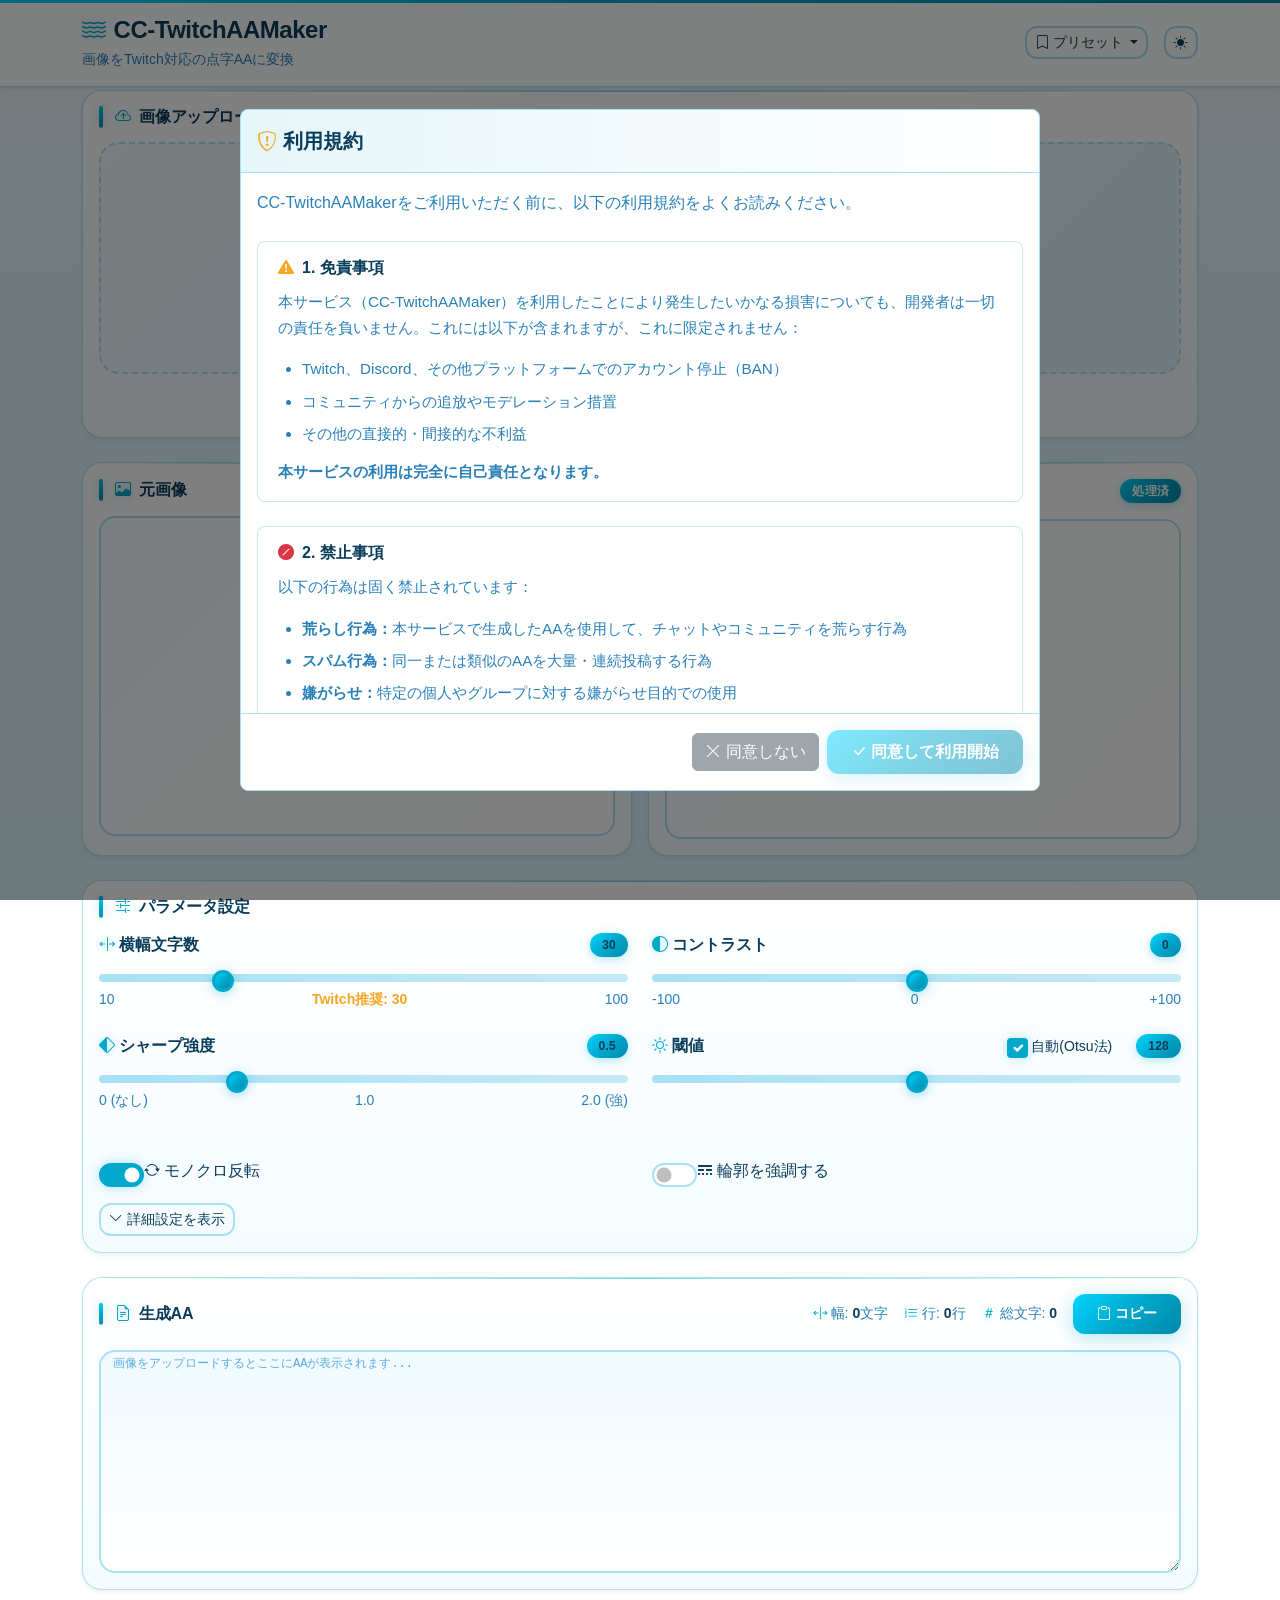
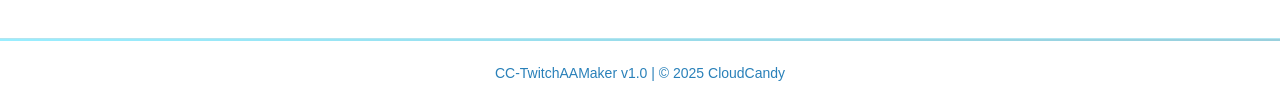
==== commit 46401135: "add image import clipbord function" ====
--- a/index.html
+++ b/index.html
@@ -6,6 +6,8 @@
   Author: CloudCandy
   License: MIT
   Repository: https://github.com/CloudCandy/CC-TwitchAAMaker
+
+  何見ているんだ君！ここはスパゲッティコードの巣窟だぞ！変態め！！
 -->
 <html lang="ja">
 <head>
@@ -85,6 +87,12 @@
           </div>
           <input type="file" class="d-none" id="imageInput" accept="image/*">
         </div>
+        <div class="mt-3 text-center">
+          <button type="button" class="btn btn-outline-primary btn-sm" id="pasteFromClipboard">
+            <i class="bi bi-clipboard-plus"></i> クリップボードから貼り付け
+          </button>
+          <span class="ms-2 small" style="color: var(--text-muted);">または Ctrl+V</span>
+        </div>
       </div>
     </div>
 
